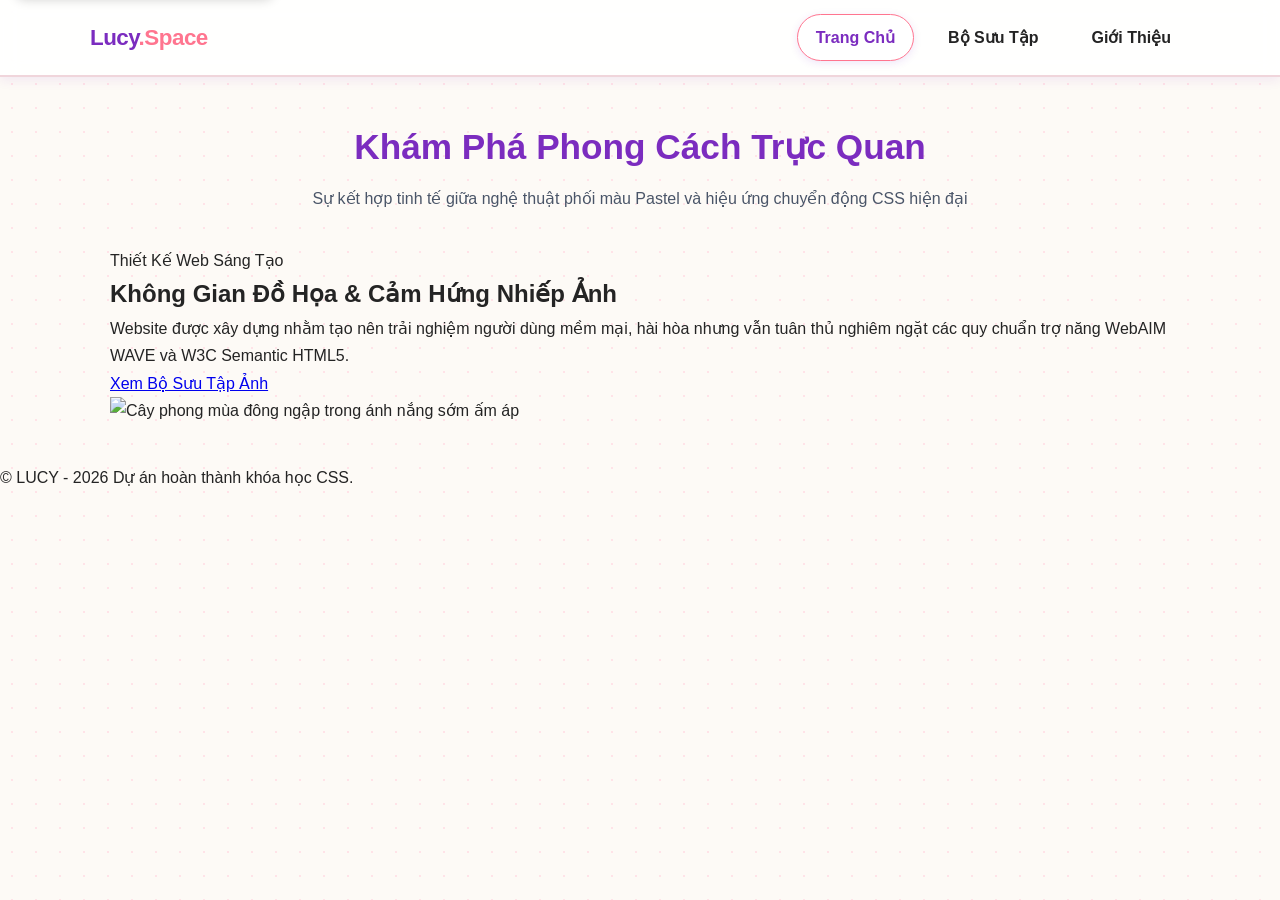
==== index.html @ 4b1f72ec "Add initial HTML structure for the homepage" ====
<!DOCTYPE html>
<html lang="vi">
<head>
    <meta charset="UTF-8">
    <meta name="viewport" content="width=device-width, initial-scale=1.0">
    <title>Trang Chủ - Thế Giới Sáng Tạo</title>
    <link rel="stylesheet" href="style.css">
</head>
<body>

 
    <a href="#main-content" class="skip-link">Chuyển đến nội dung chính</a>

    <header>
        <nav aria-label="Điều hướng chính">
            <div class="nav-brand">Lucy<span>.Space</span></div>
            <ul>
                <li><a href="index.html" class="active">Trang Chủ</a></li>
                <li><a href="gallery.html">Bộ Sưu Tập</a></li>
                <li><a href="about.html">Giới Thiệu</a></li>
            </ul>
        </nav>
    </header>

    <main id="main-content">
        <div class="section-title">
            <h1>Khám Phá Phong Cách Trực Quan</h1>
            <p>Sự kết hợp tinh tế giữa nghệ thuật phối màu Pastel và hiệu ứng chuyển động CSS hiện đại</p>
        </div>

        <section class="flex-hero">
            <div class="hero-text">
                <span class="hero-badge">Thiết Kế Web Sáng Tạo</span>
                <h2>Không Gian Đồ Họa & Cảm Hứng Nhiếp Ảnh</h2>
                <p>Website được xây dựng nhằm tạo nên trải nghiệm người dùng mềm mại, hài hòa nhưng vẫn tuân thủ nghiêm ngặt các quy chuẩn trợ năng WebAIM WAVE và W3C Semantic HTML5.</p>
                <a href="gallery.html" class="hero-btn">Xem Bộ Sưu Tập Ảnh</a>
            </div>
            <div class="hero-img">
                <img src="https://images.unsplash.com/photo-1513836279014-a89f7a76ae86?auto=format&fit=crop&w=700&q=80" alt="Cây phong mùa đông ngập trong ánh nắng sớm ấm áp">
            </div>
        </section>
    </main>

    <footer>
        <p>&copy; LUCY - 2026 Dự án hoàn thành khóa học CSS.</p>
    </footer>

</body>
</html>
---- style.css ----
* {
    box-sizing: border-box;
    margin: 0;
    padding: 0;
}

:root {
    --primary-color: #7b2cbf;       /* Tím hoàng gia sang trọng */
    --accent-color: #ff758f;        /* Hồng phấn dâu tây xinh xắn */
    --accent-hover: #e05780;
    --text-main: #242424;           /* Chữ đậm chuẩn WCAG tương phản cao */
    --text-muted: #4a5568;
    --bg-page: #fdfaf6;             /* Nền kem pastel nhẹ nhàng dịu mắt */
    --bg-card: #ffffff;
    --glass-bg: rgba(255, 255, 255, 0.9);
    --border-soft: #f0d5db;
    --shadow-sm: 0 4px 10px rgba(123, 44, 191, 0.08);
    --shadow-lg: 0 12px 25px rgba(255, 117, 143, 0.2);
}

body {
    font-family: -apple-system, BlinkMacSystemFont, "Segoe UI", Roboto, "Helvetica Neue", Arial, sans-serif;
    line-height: 1.7;
    color: var(--text-main);
    background-color: var(--bg-page);
    background-image: radial-gradient(#ffe3e8 1px, transparent 1px);
    background-size: 24px 24px; /* Họa tiết chấm bi pastel tinh tế */
}


.skip-link {
    position: absolute;
    top: -60px;
    left: 16px;
    background: var(--primary-color);
    color: #ffffff;
    padding: 12px 20px;
    text-decoration: underline;
    font-weight: 700;
    z-index: 9999;
    border-radius: 8px;
    border: 2px solid #ffffff;
    box-shadow: 0 4px 12px rgba(0, 0, 0, 0.2);
    transition: top 0.25s cubic-bezier(0.4, 0, 0.2, 1);
}

.skip-link:focus {
    top: 15px; /* Hiện ra đầu trang khi bấm Tab */
}


header {
    position: sticky;
    top: 0;
    z-index: 1000;
    background: var(--glass-bg);
    backdrop-filter: blur(10px);
    -webkit-backdrop-filter: blur(10px);
    border-bottom: 2px solid var(--border-soft);
    padding: 14px 28px;
    box-shadow: var(--shadow-sm);
}

nav {
    max-width: 1100px;
    margin: 0 auto;
    display: flex;
    justify-content: space-between;
    align-items: center;
}

.nav-brand {
    font-size: 1.4rem;
    font-weight: 800;
    color: var(--primary-color);
    letter-spacing: -0.5px;
}

.nav-brand span {
    color: var(--accent-color);
}

nav ul {
    display: flex; 
    flex-direction: row;
    align-items: center;
    list-style: none;
    gap: 15px;
}

nav a {
    color: var(--text-main);
    text-decoration: none;
    font-size: 16px;
    font-weight: 600;
    padding: 9px 18px;
    border-radius: 50px;
    background-color: transparent;
    border: 1px solid transparent;
    display: inline-block;
    transition: all 0.3s ease;
}

nav a:hover,
nav a:focus {
    color: #ffffff;
    background: linear-gradient(135deg, var(--accent-color), var(--primary-color));
    transform: translateY(-2px);
    box-shadow: 0 4px 14px rgba(255, 117, 143, 0.4);
}

nav a.active {
    background: #ffffff;
    color: var(--primary-color);
    border-color: var(--accent-color);
    box-shadow: 0 2px 8px rgba(123, 44, 191, 0.12);
}


main {
    max-width: 1100px;
    margin: 40px auto;
    padding: 0 20px;
}

.section-title {
    text-align: center;
    margin-bottom: 35px;
}

.section-title h1 {
    font-size: 2.2rem;
    color: var(--primary-color);
    margin-bottom: 8px;
}

.section-title p {
    color: var(--text-muted);
    font
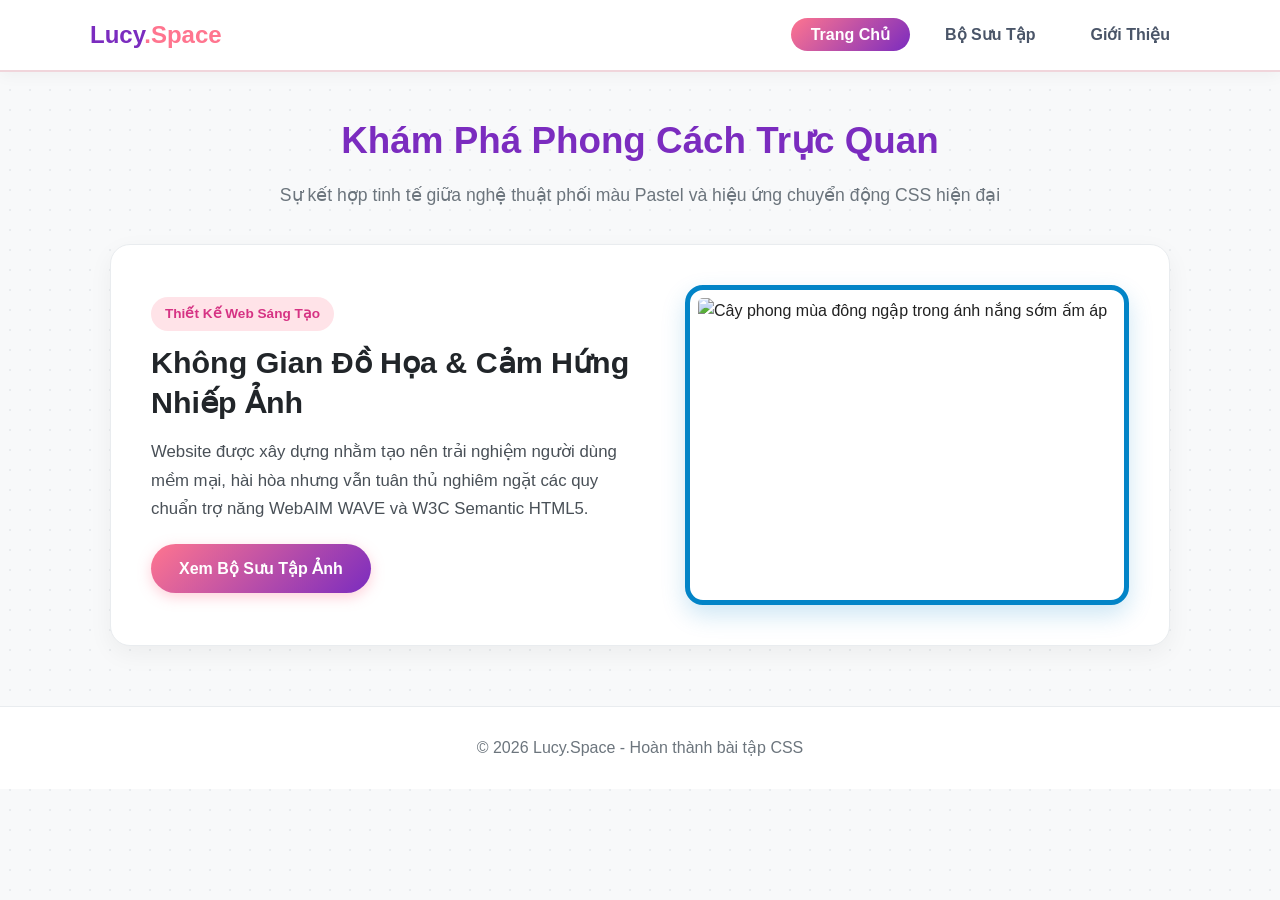
==== commit d72bdda2: "Update title and footer content in index.html" ====
--- a/index.html
+++ b/index.html
@@ -3,12 +3,11 @@
 <head>
     <meta charset="UTF-8">
     <meta name="viewport" content="width=device-width, initial-scale=1.0">
-    <title>Trang Chủ - Thế Giới Sáng Tạo</title>
+    <title>Trang Chủ - Lucy.Space</title>
     <link rel="stylesheet" href="style.css">
 </head>
 <body>
 
- 
     <a href="#main-content" class="skip-link">Chuyển đến nội dung chính</a>
 
     <header>
@@ -28,13 +27,15 @@
             <p>Sự kết hợp tinh tế giữa nghệ thuật phối màu Pastel và hiệu ứng chuyển động CSS hiện đại</p>
         </div>
 
+
         <section class="flex-hero">
             <div class="hero-text">
                 <span class="hero-badge">Thiết Kế Web Sáng Tạo</span>
-                <h2>Không Gian Đồ Họa & Cảm Hứng Nhiếp Ảnh</h2>
+                <h2>Không Gian Đồ Họa &amp; Cảm Hứng Nhiếp Ảnh</h2>
                 <p>Website được xây dựng nhằm tạo nên trải nghiệm người dùng mềm mại, hài hòa nhưng vẫn tuân thủ nghiêm ngặt các quy chuẩn trợ năng WebAIM WAVE và W3C Semantic HTML5.</p>
                 <a href="gallery.html" class="hero-btn">Xem Bộ Sưu Tập Ảnh</a>
             </div>
+
             <div class="hero-img">
                 <img src="https://images.unsplash.com/photo-1513836279014-a89f7a76ae86?auto=format&fit=crop&w=700&q=80" alt="Cây phong mùa đông ngập trong ánh nắng sớm ấm áp">
             </div>
@@ -42,7 +43,7 @@
     </main>
 
     <footer>
-        <p>&copy; LUCY - 2026 Dự án hoàn thành khóa học CSS.</p>
+        <p>&copy; 2026 Lucy.Space - Hoàn thành bài tập CSS</p>
     </footer>
 
 </body>
--- a/style.css
+++ b/style.css
@@ -5,61 +5,39 @@
     padding: 0;
 }
 
-:root {
-    --primary-color: #7b2cbf;       /* Tím hoàng gia sang trọng */
-    --accent-color: #ff758f;        /* Hồng phấn dâu tây xinh xắn */
-    --accent-hover: #e05780;
-    --text-main: #242424;           /* Chữ đậm chuẩn WCAG tương phản cao */
-    --text-muted: #4a5568;
-    --bg-page: #fdfaf6;             /* Nền kem pastel nhẹ nhàng dịu mắt */
-    --bg-card: #ffffff;
-    --glass-bg: rgba(255, 255, 255, 0.9);
-    --border-soft: #f0d5db;
-    --shadow-sm: 0 4px 10px rgba(123, 44, 191, 0.08);
-    --shadow-lg: 0 12px 25px rgba(255, 117, 143, 0.2);
-}
-
 body {
-    font-family: -apple-system, BlinkMacSystemFont, "Segoe UI", Roboto, "Helvetica Neue", Arial, sans-serif;
-    line-height: 1.7;
-    color: var(--text-main);
-    background-color: var(--bg-page);
-    background-image: radial-gradient(#ffe3e8 1px, transparent 1px);
-    background-size: 24px 24px; /* Họa tiết chấm bi pastel tinh tế */
-}
-
+    font-family: -apple-system, BlinkMacSystemFont, "Segoe UI", Roboto, Helvetica, Arial, sans-serif;
+    color: #212121;
+    background-color: #f8f9fa;
+    background-image: radial-gradient(#e9ecef 1.5px, transparent 1.5px);
+    background-size: 20px 20px;
+    line-height: 1.6;
+}
 
 .skip-link {
     position: absolute;
     top: -60px;
-    left: 16px;
-    background: var(--primary-color);
+    left: 10px;
+    background: #7b2cbf;
     color: #ffffff;
-    padding: 12px 20px;
+    padding: 10px 18px;
+    z-index: 1000;
     text-decoration: underline;
-    font-weight: 700;
-    z-index: 9999;
-    border-radius: 8px;
-    border: 2px solid #ffffff;
-    box-shadow: 0 4px 12px rgba(0, 0, 0, 0.2);
-    transition: top 0.25s cubic-bezier(0.4, 0, 0.2, 1);
+    font-weight: bold;
+    border-radius: 6px;
+    transition: top 0.25s ease;
 }
 
 .skip-link:focus {
-    top: 15px; /* Hiện ra đầu trang khi bấm Tab */
+    top: 15px;
 }
 
 
 header {
-    position: sticky;
-    top: 0;
-    z-index: 1000;
-    background: var(--glass-bg);
-    backdrop-filter: blur(10px);
-    -webkit-backdrop-filter: blur(10px);
-    border-bottom: 2px solid var(--border-soft);
-    padding: 14px 28px;
-    box-shadow: var(--shadow-sm);
+    background: #ffffff;
+    padding: 16px 24px;
+    border-bottom: 2px solid #f0d5db;
+    box-shadow: 0 4px 15px rgba(0, 0, 0, 0.04);
 }
 
 nav {
@@ -71,52 +49,44 @@
 }
 
 .nav-brand {
-    font-size: 1.4rem;
+    font-size: 1.5rem;
     font-weight: 800;
-    color: var(--primary-color);
-    letter-spacing: -0.5px;
+    color: #7b2cbf;
 }
 
 .nav-brand span {
-    color: var(--accent-color);
+    color: #ff758f;
 }
 
 nav ul {
     display: flex; 
-    flex-direction: row;
-    align-items: center;
+    gap: 15px;
     list-style: none;
-    gap: 15px;
+    align-items: center;
 }
 
 nav a {
-    color: var(--text-main);
+    color: #4a5568;
     text-decoration: none;
-    font-size: 16px;
-    font-weight: 600;
-    padding: 9px 18px;
-    border-radius: 50px;
-    background-color: transparent;
-    border: 1px solid transparent;
-    display: inline-block;
-    transition: all 0.3s ease;
+    font-weight: 700;
+    font-size: 1rem;
+    padding: 8px 20px;
+    border-radius: 25px;
+    transition: all 0.25s ease;
 }
 
 nav a:hover,
 nav a:focus {
+    background: linear-gradient(135deg, #ff758f, #7b2cbf);
+    color: #ffffff !important;
+    transform: translateY(-2px);
+    box-shadow: 0 4px 12px rgba(255, 117, 143, 0.35);
+}
+
+nav a.active {
+    background: linear-gradient(135deg, #ff758f, #7b2cbf);
     color: #ffffff;
-    background: linear-gradient(135deg, var(--accent-color), var(--primary-color));
-    transform: translateY(-2px);
-    box-shadow: 0 4px 14px rgba(255, 117, 143, 0.4);
-}
-
-nav a.active {
-    background: #ffffff;
-    color: var(--primary-color);
-    border-color: var(--accent-color);
-    box-shadow: 0 2px 8px rgba(123, 44, 191, 0.12);
-}
-
+}
 
 main {
     max-width: 1100px;
@@ -130,11 +100,150 @@
 }
 
 .section-title h1 {
-    font-size: 2.2rem;
-    color: var(--primary-color);
-    margin-bottom: 8px;
+    color: #7b2cbf;
+    font-size: 2.3rem;
+    margin-bottom: 10px;
+    font-weight: 800;
 }
 
 .section-title p {
-    color: var(--text-muted);
-    font
+    color: #6c757d;
+    font-size: 1.1rem;
+}
+
+
+.flex-hero {
+    display: flex;
+    flex-wrap: wrap;
+    align-items: center;
+    justify-content: space-between;
+    gap: 40px;
+    background: #ffffff;
+    padding: 40px;
+    border-radius: 20px;
+    border: 1px solid #e9ecef;
+    box-shadow: 0 8px 24px rgba(0, 0, 0, 0.05);
+}
+
+.hero-text {
+    flex: 1 1 450px;
+}
+
+.hero-badge {
+    display: inline-block;
+    padding: 6px 14px;
+    background-color: #ffe3e8;
+    color: #d63384;
+    font-weight: 700;
+    font-size: 0.85rem;
+    border-radius: 20px;
+    margin-bottom: 12px;
+}
+
+.hero-text h2 {
+    font-size: 1.9rem;
+    color: #212529;
+    line-height: 1.3;
+    margin-bottom: 16px;
+    font-weight: 800;
+}
+
+.hero-text p {
+    margin-bottom: 20px;
+    color: #495057;
+    font-size: 1.05rem;
+    line-height: 1.7;
+}
+
+.hero-btn {
+    display: inline-block;
+    background: linear-gradient(135deg, #ff758f, #7b2cbf);
+    color: #ffffff;
+    text-decoration: none;
+    font-weight: 700;
+    padding: 12px 28px;
+    border-radius: 30px;
+    box-shadow: 0 4px 14px rgba(255, 117, 143, 0.35);
+    transition: transform 0.25s ease, box-shadow 0.25s ease;
+}
+
+.hero-btn:hover {
+    transform: translateY(-3px);
+    box-shadow: 0 8px 20px rgba(255, 117, 143, 0.5);
+}
+
+
+.hero-img {
+    flex: 1 1 400px;
+    display: flex;
+    justify-content: center;
+}
+
+
+.hero-img img {
+    width: 100%;
+    max-width: 480px;
+    height: 320px;
+    object-fit: cover;
+    border: 5px solid #0284c7;          
+    padding: 8px;                       
+    border-radius: 18px;                
+    background: #ffffff;
+    box-shadow: 0 10px 25px rgba(2, 132, 199, 0.2);
+    transition: transform 0.35s cubic-bezier(0.175, 0.885, 0.32, 1.275), box-shadow 0.35s ease;
+}
+
+/* HIỆU ỨNG PHÓNG TO KHI RÊ CHUỘT VÀO ẢNH ĐẦU TIÊN */
+.hero-img img:hover {
+    transform: scale(1.05) translateY(-5px); /* Phóng to 5% và trồi nhẹ lên */
+    box-shadow: 0 18px 35px rgba(2, 132, 199, 0.35);
+    border-color: #0369a1;
+}
+
+
+.gallery-container {
+    display: flex;
+    flex-wrap: wrap;
+    justify-content: center;
+    align-items: center;
+    gap: 30px;
+    margin-top: 25px;
+}
+
+.gallery-container img {
+    width: 270px;
+    height: 270px;
+    object-fit: cover;
+    box-shadow: 0 8px 20px rgba(0, 0, 0, 0.12);
+    transition: transform 0.35s ease, box-shadow 0.35s ease;
+}
+
+.gallery-container img:nth-child(odd) {
+    border-radius: 18px;
+    border: 5px solid #94a3b8;
+    padding: 6px;
+    background: #ffffff;
+}
+
+.gallery-container img:nth-child(even) {
+    border-radius: 50%;
+    border: 5px solid #e63946;
+    padding: 6px;
+    background: #ffffff;
+}
+
+
+.gallery-container img:hover {
+    transform: scale(1.08);
+    box-shadow: 0 14px 28px rgba(0, 0, 0, 0.22);
+}
+
+
+footer {
+    text-align: center;
+    padding: 28px;
+    margin-top: 60px;
+    background: #ffffff;
+    border-top: 1px solid #e9ecef;
+    color: #6c757d;
+}
